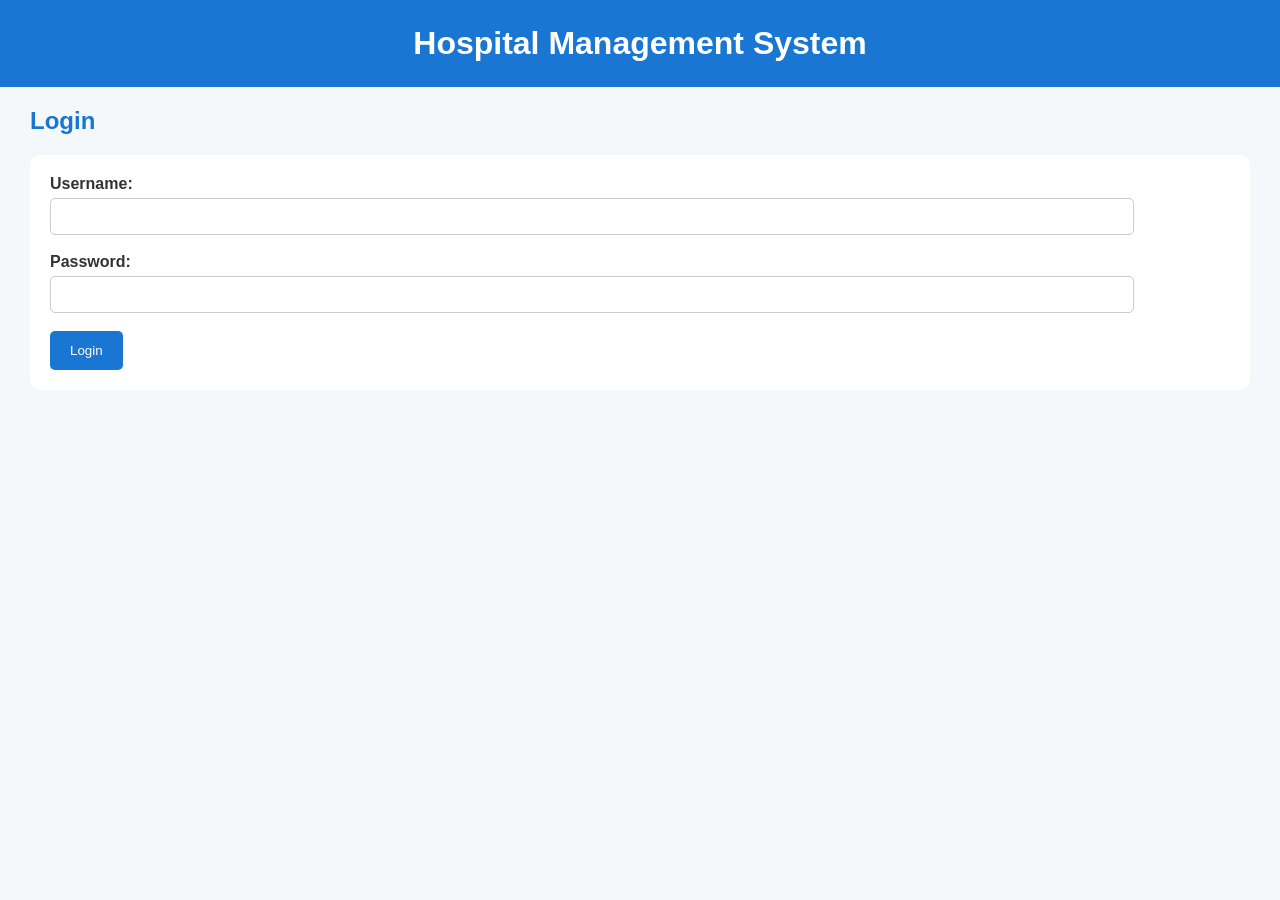
==== login.html @ 563b1e2d "Create login.html" ====
<!DOCTYPE html>
<html>
<head>
    <title>Hospital Login</title>
    <link rel="stylesheet" href="style.css">
</head>

<body>

    <h1>Hospital Management System</h1>

    <h2>Login</h2>

    <form onsubmit="loginUser(); return false;">

        <label>Username:</label><br>
        <input type="text" id="username" required><br><br>

        <label>Password:</label><br>
        <input type="password" id="password" required><br><br>

        <button type="submit">Login</button>

    </form>

    <script src="script.js"></script>

</body>
</html>
---- style.css ----
body {
    font-family: Arial, sans-serif;
    margin: 0;
    background-color: #f4f8fb;
    color: #333;
}

h1 {
    background-color: #1976d2;
    color: white;
    text-align: center;
    padding: 25px;
    margin: 0;
}

nav {
    background-color: #0d47a1;
    text-align: center;
    padding: 15px;
}

nav a {
    color: white;
    text-decoration: none;
    margin: 15px;
    font-weight: bold;
}

h2 {
    color: #1976d2;
}

body > h2,
body > p,
body > ul {
    margin-left: 30px;
    margin-right: 30px;
}

hr {
    border: 0;
}

li {
    margin: 10px;
}

p {
    font-size: 16px;
}
form {
    background-color: white;
    padding: 20px;
    margin: 20px 30px;
    border-radius: 10px;
}

input, select {
    padding: 10px;
    width: 90%;
    margin-top: 5px;
    border: 1px solid #ccc;
    border-radius: 5px;
}

button {
    background-color: #1976d2;
    color: white;
    padding: 12px 20px;
    border: none;
    border-radius: 5px;
    cursor: pointer;
}

button:hover {
    background-color: #0d47a1;
}

label {
    font-weight: bold;
}
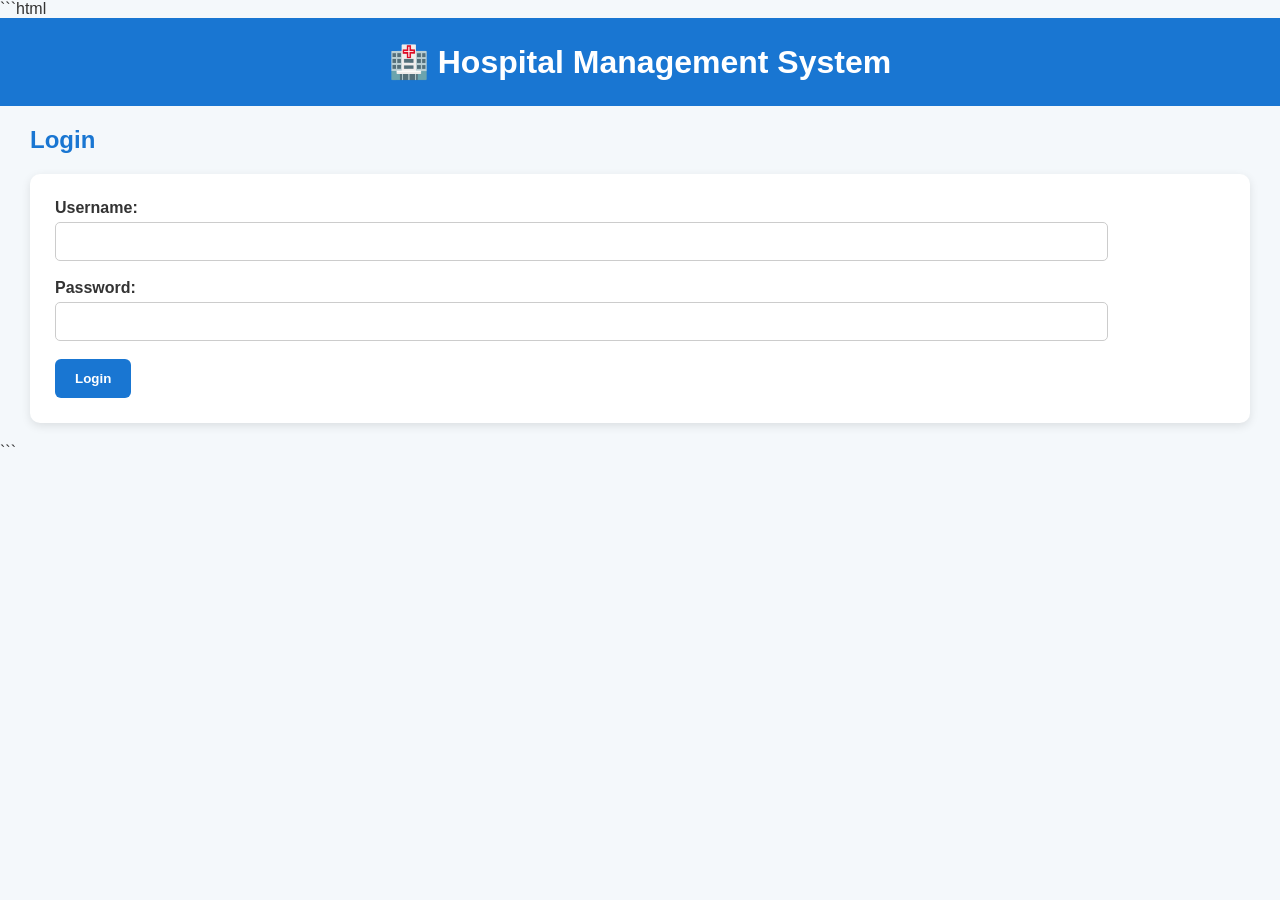
==== commit e7831ef3: "Enhance login form with event handling and validation Updated the login form to prevent default subm" ====
--- a/login.html
+++ b/login.html
@@ -1,3 +1,4 @@
+```html
 <!DOCTYPE html>
 <html>
 <head>
@@ -7,11 +8,11 @@
 
 <body>
 
-    <h1>Hospital Management System</h1>
+    <h1>🏥 Hospital Management System</h1>
 
     <h2>Login</h2>
 
-    <form onsubmit="loginUser(); return false;">
+    <form onsubmit="loginUser(event)">
 
         <label>Username:</label><br>
         <input type="text" id="username" required><br><br>
@@ -23,7 +24,21 @@
 
     </form>
 
-    <script src="script.js"></script>
+    <script>
+        function loginUser(event) {
+            event.preventDefault();
+
+            let username = document.getElementById("username").value;
+            let password = document.getElementById("password").value;
+
+            if (username === "admin" && password === "1234") {
+                alert("Login Successful!");
+            } else {
+                alert("Invalid Username or Password!");
+            }
+        }
+    </script>
 
 </body>
-</html>+</html>
+```
--- a/style.css
+++ b/style.css
@@ -1,10 +1,11 @@
-body {
+ body {
     font-family: Arial, sans-serif;
     margin: 0;
     background-color: #f4f8fb;
     color: #333;
 }
 
+/* Header */
 h1 {
     background-color: #1976d2;
     color: white;
@@ -13,6 +14,7 @@
     margin: 0;
 }
 
+/* Navigation */
 nav {
     background-color: #0d47a1;
     text-align: center;
@@ -22,60 +24,112 @@
 nav a {
     color: white;
     text-decoration: none;
-    margin: 15px;
+    margin: 10px;
     font-weight: bold;
 }
 
+nav a:hover {
+    color: #90caf9;
+}
+
+/* Headings */
 h2 {
     color: #1976d2;
+    margin-left: 30px;
 }
 
-body > h2,
-body > p,
-body > ul {
+/* Paragraph and Lists */
+p {
+    font-size: 16px;
+    line-height: 1.6;
     margin-left: 30px;
     margin-right: 30px;
 }
 
-hr {
-    border: 0;
+ul {
+    margin-left: 30px;
 }
 
 li {
     margin: 10px;
 }
 
-p {
-    font-size: 16px;
-}
+/* Forms */
 form {
     background-color: white;
-    padding: 20px;
+    padding: 25px;
     margin: 20px 30px;
     border-radius: 10px;
+    box-shadow: 0 3px 10px rgba(0, 0, 0, 0.1);
 }
 
-input, select {
+/* Input fields */
+input,
+select {
     padding: 10px;
     width: 90%;
     margin-top: 5px;
     border: 1px solid #ccc;
     border-radius: 5px;
+    font-size: 15px;
 }
 
+/* Buttons */
 button {
     background-color: #1976d2;
     color: white;
     padding: 12px 20px;
     border: none;
-    border-radius: 5px;
+    border-radius: 6px;
     cursor: pointer;
+    font-weight: bold;
 }
 
 button:hover {
     background-color: #0d47a1;
 }
 
+/* Labels */
 label {
     font-weight: bold;
+}
+
+/* Patient Records */
+#records {
+    background-color: white;
+    margin: 20px 30px;
+    padding: 20px;
+    border-radius: 10px;
+    box-shadow: 0 3px 10px rgba(0, 0, 0, 0.1);
+}
+
+/* Contact */
+#contact {
+    background-color: #e3f2fd;
+    padding: 20px;
+    margin-top: 30px;
+}
+
+/* Mobile friendly */
+@media (max-width: 600px) {
+    nav a {
+        display: inline-block;
+        margin: 6px;
+    }
+
+    form {
+        margin: 15px;
+    }
+
+    input,
+    select {
+        width: 90%;
+    }
+
+    h2,
+    p,
+    ul {
+        margin-left: 20px;
+        margin-right: 20px;
+    }
 }
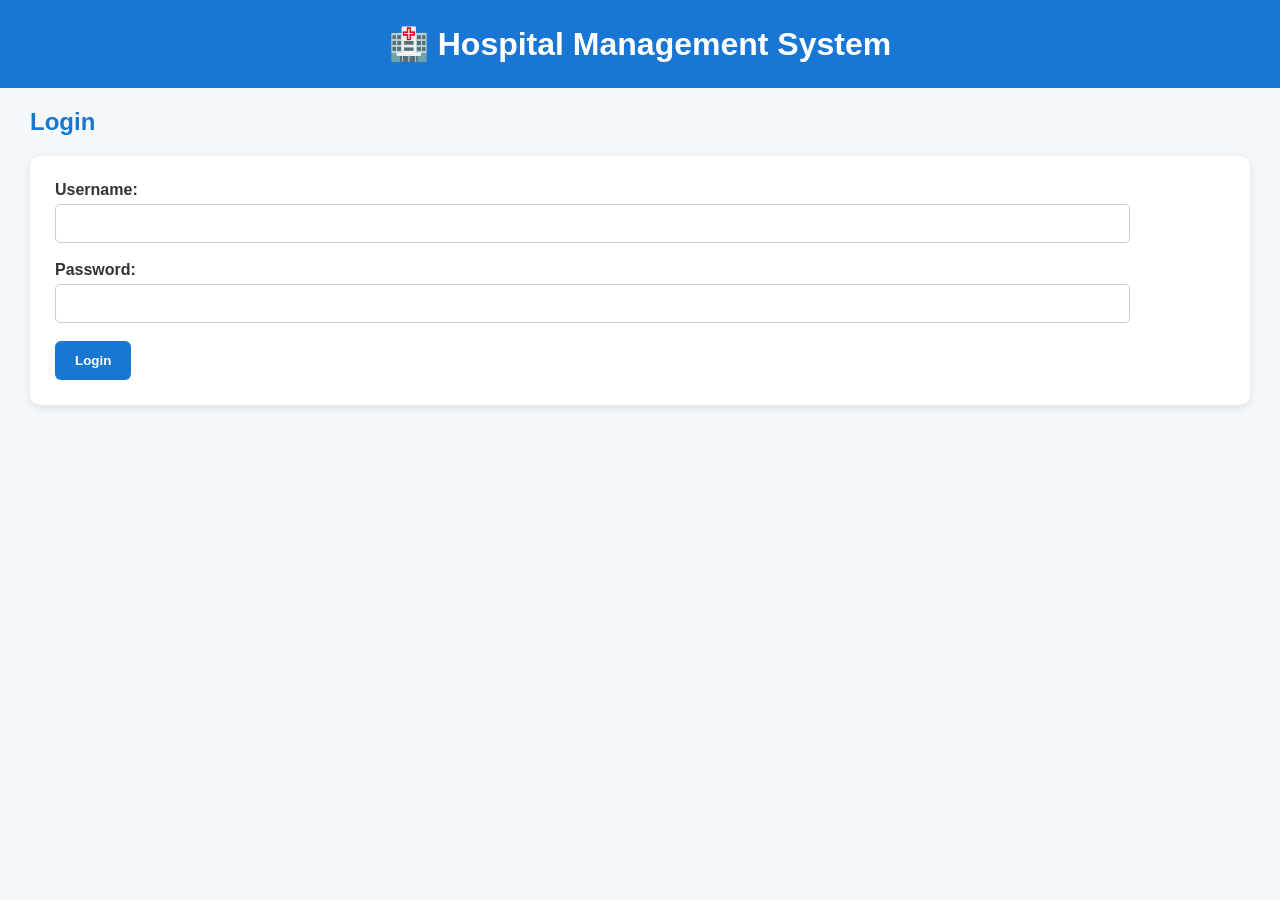
==== commit 4eedc6f6: "Remove code block formatting from login.html" ====
--- a/login.html
+++ b/login.html
@@ -1,4 +1,3 @@
-```html
 <!DOCTYPE html>
 <html>
 <head>
@@ -41,4 +40,4 @@
 
 </body>
 </html>
-```
+
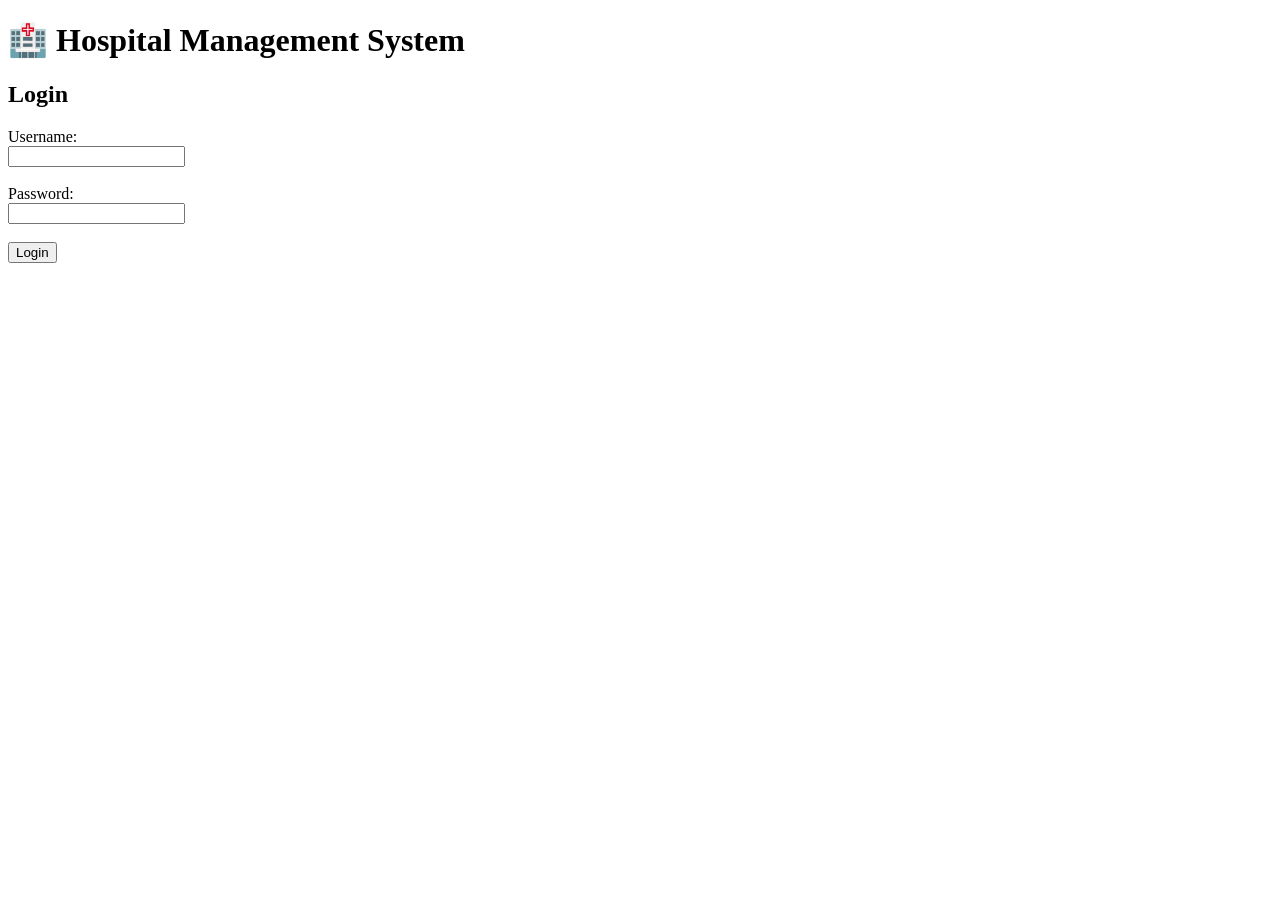
==== commit 835a72e0: "Update login.html" ====
--- a/login.html
+++ b/login.html
@@ -2,31 +2,23 @@
 <html>
 <head>
     <title>Hospital Login</title>
-    <link rel="stylesheet" href="style.css">
 </head>
 
 <body>
 
     <h1>🏥 Hospital Management System</h1>
-
     <h2>Login</h2>
 
-    <form onsubmit="loginUser(event)">
+    <label>Username:</label><br>
+    <input type="text" id="username"><br><br>
 
-        <label>Username:</label><br>
-        <input type="text" id="username" required><br><br>
+    <label>Password:</label><br>
+    <input type="password" id="password"><br><br>
 
-        <label>Password:</label><br>
-        <input type="password" id="password" required><br><br>
-
-        <button type="submit">Login</button>
-
-    </form>
+    <button onclick="loginUser()">Login</button>
 
     <script>
-        function loginUser(event) {
-            event.preventDefault();
-
+        function loginUser() {
             let username = document.getElementById("username").value;
             let password = document.getElementById("password").value;
 
@@ -40,4 +32,3 @@
 
 </body>
 </html>
-
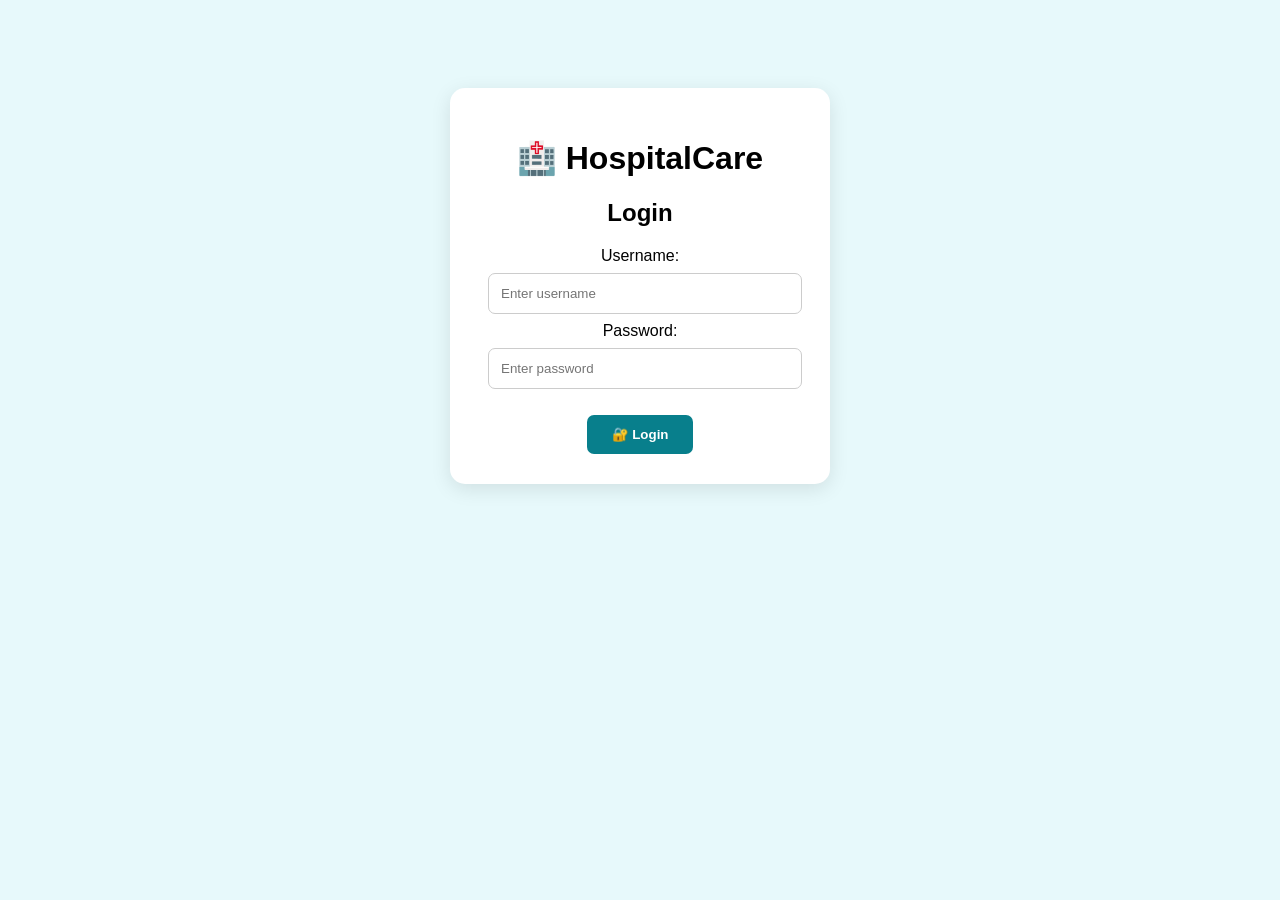
==== commit 47938dfb: "Update login.html" ====
--- a/login.html
+++ b/login.html
@@ -2,33 +2,170 @@
 <html>
 <head>
     <title>Hospital Login</title>
+
+    <style>
+        body {
+            font-family: Arial, sans-serif;
+            background: #e7f9fb;
+            text-align: center;
+            padding-top: 80px;
+        }
+
+        .login-box {
+            background: white;
+            width: 320px;
+            margin: auto;
+            padding: 30px;
+            border-radius: 15px;
+            box-shadow: 0 5px 20px rgba(0,0,0,0.1);
+        }
+
+        input {
+            width: 90%;
+            padding: 12px;
+            margin: 8px;
+            border: 1px solid #ccc;
+            border-radius: 7px;
+        }
+
+        button {
+            padding: 12px 25px;
+            background: #087f8c;
+            color: white;
+            border: none;
+            border-radius: 7px;
+            cursor: pointer;
+            font-weight: bold;
+        }
+
+        button:hover {
+            background: #05636d;
+        }
+
+        #logoutSection {
+            display: none;
+        }
+    </style>
 </head>
 
 <body>
 
-    <h1>🏥 Hospital Management System</h1>
-    <h2>Login</h2>
+    <div class="login-box">
 
-    <label>Username:</label><br>
-    <input type="text" id="username"><br><br>
+        <h1>🏥 HospitalCare</h1>
+        <h2>Login</h2>
 
-    <label>Password:</label><br>
-    <input type="password" id="password"><br><br>
+        <div id="loginSection">
 
-    <button onclick="loginUser()">Login</button>
+            <label>Username:</label><br>
+
+            <input type="text"
+                   id="username"
+                   placeholder="Enter username">
+
+            <br>
+
+            <label>Password:</label><br>
+
+            <input type="password"
+                   id="password"
+                   placeholder="Enter password">
+
+            <br><br>
+
+            <button onclick="loginUser()">
+                🔐 Login
+            </button>
+
+        </div>
+
+
+        <div id="logoutSection">
+
+            <h3>✅ You are logged in!</h3>
+
+            <button onclick="logoutUser()">
+                🚪 Logout
+            </button>
+
+        </div>
+
+    </div>
+
 
     <script>
+
+        /* ================= LOGIN ================= */
+
         function loginUser() {
-            let username = document.getElementById("username").value;
-            let password = document.getElementById("password").value;
+
+            let username =
+                document.getElementById("username").value.trim();
+
+            let password =
+                document.getElementById("password").value;
 
             if (username === "admin" && password === "1234") {
-                alert("Login Successful!");
+
+                localStorage.setItem(
+                    "isLoggedIn",
+                    "true"
+                );
+
+                alert("✅ Login Successful!");
+
+                showLogout();
+
             } else {
-                alert("Invalid Username or Password!");
+
+                alert("❌ Invalid Username or Password!");
+
             }
         }
+
+
+        /* ================= SHOW LOGOUT ================= */
+
+        function showLogout() {
+
+            document.getElementById("loginSection")
+                .style.display = "none";
+
+            document.getElementById("logoutSection")
+                .style.display = "block";
+        }
+
+
+        /* ================= LOGOUT ================= */
+
+        function logoutUser() {
+
+            localStorage.removeItem("isLoggedIn");
+
+            alert("✅ Logged out successfully!");
+
+            document.getElementById("logoutSection")
+                .style.display = "none";
+
+            document.getElementById("loginSection")
+                .style.display = "block";
+
+            document.getElementById("username").value = "";
+            document.getElementById("password").value = "";
+        }
+
+
+        /* ================= CHECK LOGIN ================= */
+
+        window.onload = function () {
+
+            if (localStorage.getItem("isLoggedIn") === "true") {
+                showLogout();
+            }
+
+        };
+
     </script>
 
 </body>
-</html>
+</html>
